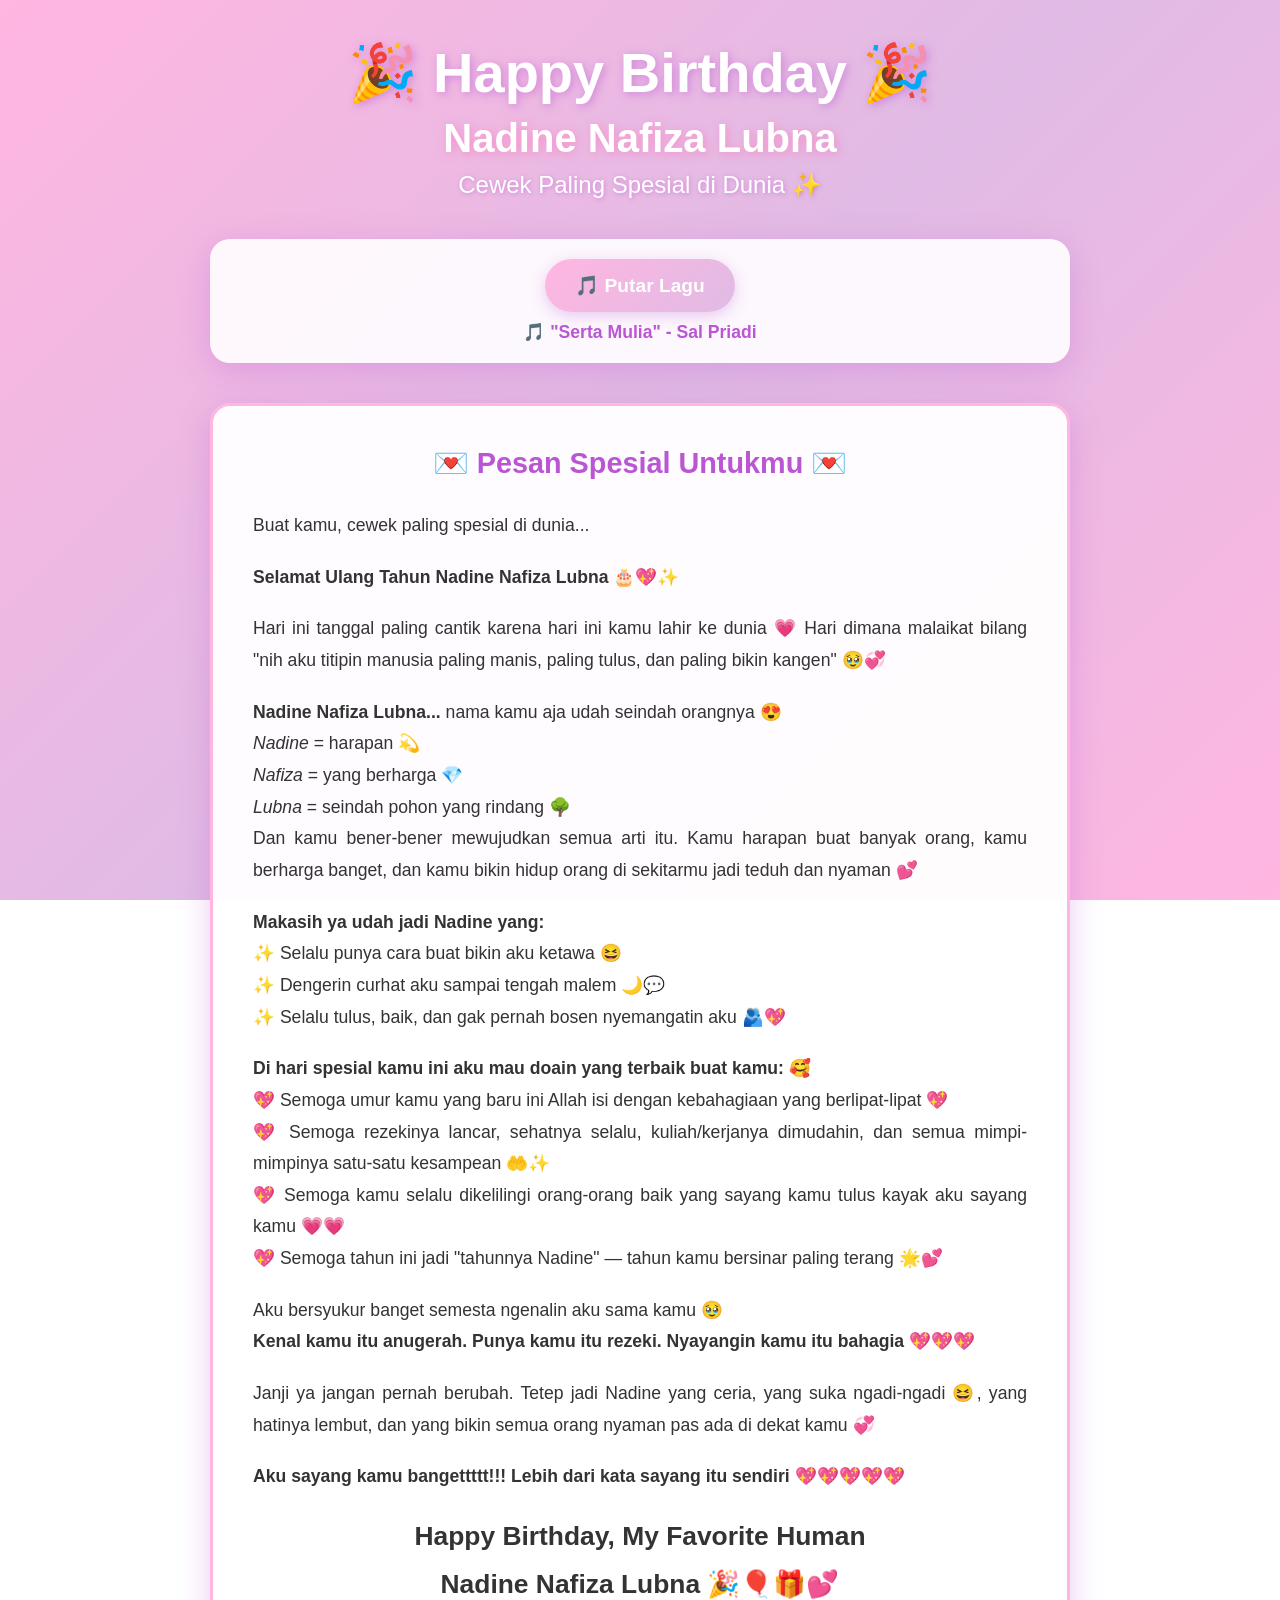
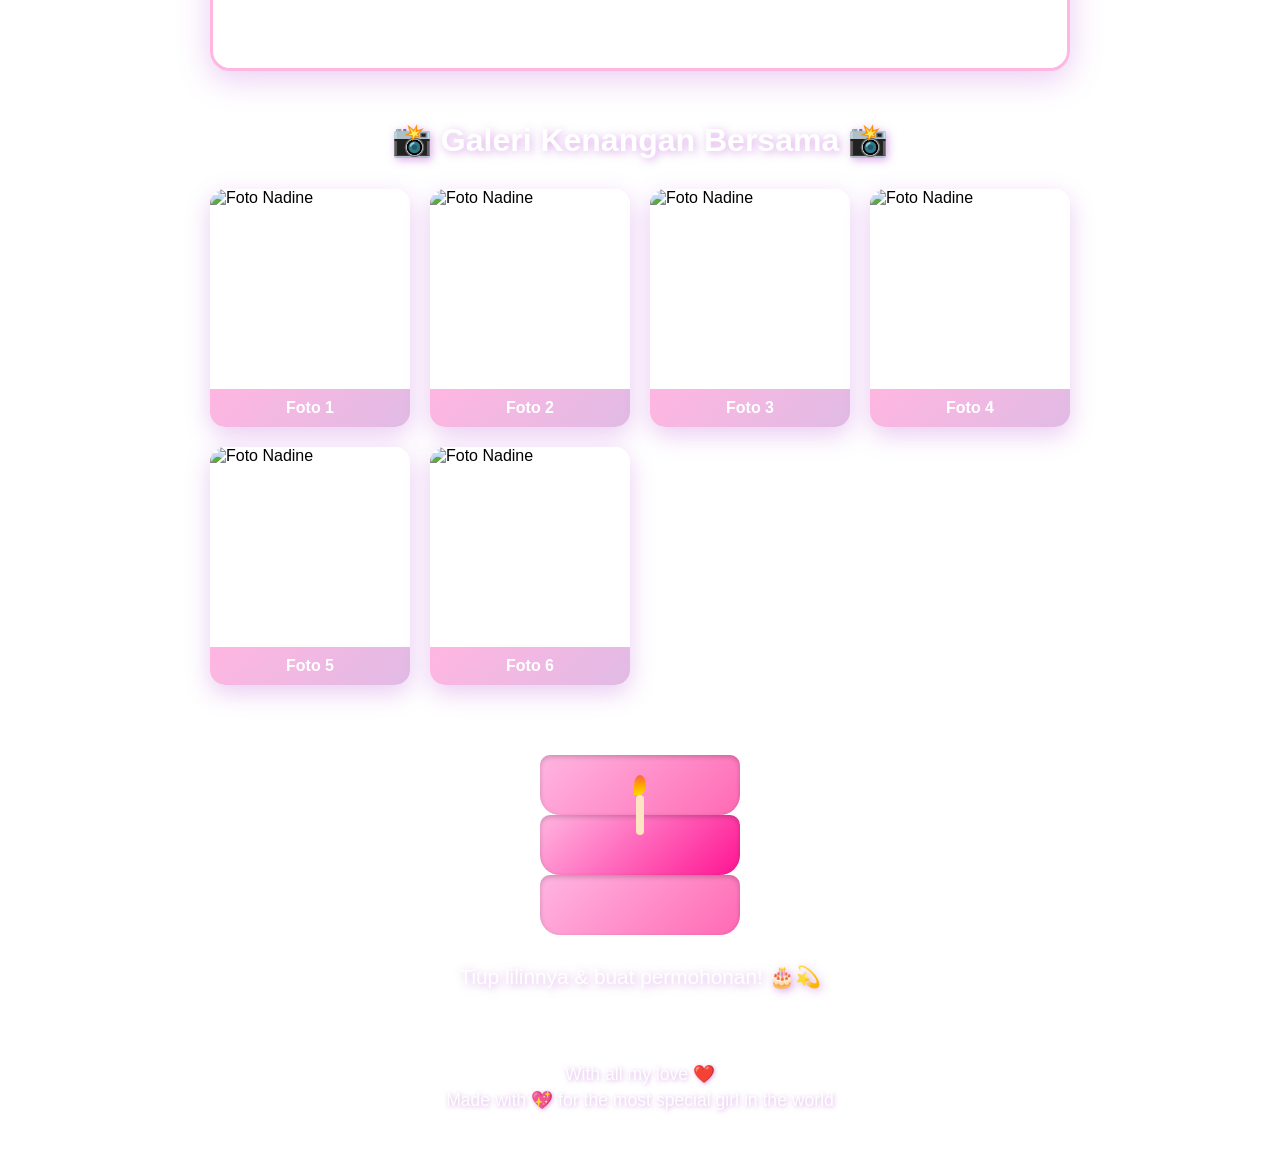
==== index.html @ aa994979 "Upload Nadine Birthday Website" ====
<!DOCTYPE html>
<html lang="id">
<head>
    <meta charset="UTF-8">
    <meta name="viewport" content="width=device-width, initial-scale=1.0">
    <title>Happy Birthday Nadine Nafiza Lubna 🎂💖</title>
    <link rel="stylesheet" href="style.css">
</head>
<body>
    <div class="container">
        <!-- Background Animated Hearts -->
        <div id="hearts-container"></div>

        <!-- Main Content -->
        <div class="content">
            <!-- Header -->
            <header class="header">
                <h1 class="title-main">🎉 Happy Birthday 🎉</h1>
                <h2 class="name-title">Nadine Nafiza Lubna</h2>
                <p class="subtitle">Cewek Paling Spesial di Dunia ✨</p>
            </header>

            <!-- Music Player -->
            <div class="music-player">
                <button id="music-btn" class="music-btn">
                    <span>🎵 Putar Lagu</span>
                </button>
                <audio id="birthday-song" preload="metadata">
                    <source src="https://cdn.pixabay.com/download/audio/2024/01/15/audio_d41d8cd98f00b204e9800998ecf8427e.mp3" type="audio/mpeg">
                    Your browser does not support the audio element.
                </audio>
                <p class="song-title">🎵 "Serta Mulia" - Sal Priadi</p>
            </div>

            <!-- Birthday Message -->
            <section class="message-section">
                <div class="message-box">
                    <div class="message-header">💌 Pesan Spesial Untukmu 💌</div>
                    <div class="message-content">
                        <p>Buat kamu, cewek paling spesial di dunia...</p>
                        <p><strong>Selamat Ulang Tahun Nadine Nafiza Lubna</strong> 🎂💖✨</p>

                        <p>Hari ini tanggal paling cantik karena hari ini kamu lahir ke dunia 💗 Hari dimana malaikat bilang "nih aku titipin manusia paling manis, paling tulus, dan paling bikin kangen" 🥹💞</p>

                        <p><strong>Nadine Nafiza Lubna...</strong> nama kamu aja udah seindah orangnya 😍<br>
                        <em>Nadine</em> = harapan 💫<br>
                        <em>Nafiza</em> = yang berharga 💎<br>
                        <em>Lubna</em> = seindah pohon yang rindang 🌳<br>
                        Dan kamu bener-bener mewujudkan semua arti itu. Kamu harapan buat banyak orang, kamu berharga banget, dan kamu bikin hidup orang di sekitarmu jadi teduh dan nyaman 💕</p>

                        <p><strong>Makasih ya udah jadi Nadine yang:</strong><br>
                        ✨ Selalu punya cara buat bikin aku ketawa 😆<br>
                        ✨ Dengerin curhat aku sampai tengah malem 🌙💬<br>
                        ✨ Selalu tulus, baik, dan gak pernah bosen nyemangatin aku 🫂💖</p>

                        <p><strong>Di hari spesial kamu ini aku mau doain yang terbaik buat kamu:</strong> 🥰<br>
                        💖 Semoga umur kamu yang baru ini Allah isi dengan kebahagiaan yang berlipat-lipat 💖<br>
                        💖 Semoga rezekinya lancar, sehatnya selalu, kuliah/kerjanya dimudahin, dan semua mimpi-mimpinya satu-satu kesampean 🤲✨<br>
                        💖 Semoga kamu selalu dikelilingi orang-orang baik yang sayang kamu tulus kayak aku sayang kamu 💗💗<br>
                        💖 Semoga tahun ini jadi "tahunnya Nadine" — tahun kamu bersinar paling terang 🌟💕</p>

                        <p>Aku bersyukur banget semesta ngenalin aku sama kamu 🥹<br>
                        <strong>Kenal kamu itu anugerah. Punya kamu itu rezeki. Nyayangin kamu itu bahagia 💖💖💖</strong></p>

                        <p>Janji ya jangan pernah berubah. Tetep jadi Nadine yang ceria, yang suka ngadi-ngadi 😆, yang hatinya lembut, dan yang bikin semua orang nyaman pas ada di dekat kamu 💞</p>

                        <p><strong>Aku sayang kamu bangettttt!!! Lebih dari kata sayang itu sendiri</strong> 💖💖💖💖💖</p>

                        <p style="text-align: center; font-size: 1.5em; margin-top: 20px;">
                            <strong>Happy Birthday, My Favorite Human</strong><br>
                            <strong>Nadine Nafiza Lubna</strong> 🎉🎈🎁💕
                        </p>
                    </div>
                </div>
            </section>

            <!-- Photo Gallery -->
            <section class="gallery-section">
                <h3 class="gallery-title">📸 Galeri Kenangan Bersama 📸</h3>
                <div class="gallery-container">
                    <div class="gallery-item">
                        <img src="https://via.placeholder.com/250x250/FFB6E1/FFFFFF?text=Foto+1" alt="Foto Nadine">
                        <div class="gallery-caption">Foto 1</div>
                    </div>
                    <div class="gallery-item">
                        <img src="https://via.placeholder.com/250x250/FFB6E1/FFFFFF?text=Foto+2" alt="Foto Nadine">
                        <div class="gallery-caption">Foto 2</div>
                    </div>
                    <div class="gallery-item">
                        <img src="https://via.placeholder.com/250x250/FFB6E1/FFFFFF?text=Foto+3" alt="Foto Nadine">
                        <div class="gallery-caption">Foto 3</div>
                    </div>
                    <div class="gallery-item">
                        <img src="https://via.placeholder.com/250x250/FFB6E1/FFFFFF?text=Foto+4" alt="Foto Nadine">
                        <div class="gallery-caption">Foto 4</div>
                    </div>
                    <div class="gallery-item">
                        <img src="https://via.placeholder.com/250x250/FFB6E1/FFFFFF?text=Foto+5" alt="Foto Nadine">
                        <div class="gallery-caption">Foto 5</div>
                    </div>
                    <div class="gallery-item">
                        <img src="https://via.placeholder.com/250x250/FFB6E1/FFFFFF?text=Foto+6" alt="Foto Nadine">
                        <div class="gallery-caption">Foto 6</div>
                    </div>
                </div>
            </section>

            <!-- Birthday Cake -->
            <section class="cake-section">
                <div class="birthday-cake">
                    <div class="cake-layer cake-bottom"></div>
                    <div class="cake-layer cake-middle"></div>
                    <div class="cake-layer cake-top"></div>
                    <div class="candle">
                        <div class="flame"></div>
                    </div>
                </div>
                <p class="cake-text">Tiup lilinnya & buat permohonan! 🎂💫</p>
            </section>

            <!-- Footer -->
            <footer class="footer">
                <p>With all my love ❤️</p>
                <p>Made with 💖 for the most special girl in the world</p>
            </footer>
        </div>
    </div>

    <script src="script.js"></script>
</body>
</html>
---- style.css ----
* {
    margin: 0;
    padding: 0;
    box-sizing: border-box;
}

body {
    font-family: 'Segoe UI', Tahoma, Geneva, Verdana, sans-serif;
    background: linear-gradient(135deg, #FFB6E1 0%, #E0BBE4 50%, #FFB6E1 100%);
    background-attachment: fixed;
    min-height: 100vh;
    overflow-x: hidden;
}

.container {
    position: relative;
    width: 100%;
    min-height: 100vh;
}

#hearts-container {
    position: fixed;
    top: 0;
    left: 0;
    width: 100%;
    height: 100%;
    pointer-events: none;
    z-index: 1;
}

.heart {
    position: absolute;
    font-size: 2em;
    opacity: 0.7;
    animation: fall 6s linear forwards;
}

@keyframes fall {
    to {
        transform: translateY(100vh) rotate(360deg);
        opacity: 0;
    }
}

.content {
    position: relative;
    z-index: 2;
    max-width: 900px;
    margin: 0 auto;
    padding: 40px 20px;
}

/* Header */
.header {
    text-align: center;
    margin-bottom: 40px;
    animation: slideDown 0.8s ease-out;
}

@keyframes slideDown {
    from {
        opacity: 0;
        transform: translateY(-30px);
    }
    to {
        opacity: 1;
        transform: translateY(0);
    }
}

.title-main {
    font-size: 3.5em;
    color: #fff;
    text-shadow: 2px 2px 8px rgba(186, 85, 211, 0.5);
    margin-bottom: 10px;
    animation: bounce 2s infinite;
}

@keyframes bounce {
    0%, 100% {
        transform: translateY(0);
    }
    50% {
        transform: translateY(-20px);
    }
}

.name-title {
    font-size: 2.5em;
    color: #fff;
    text-shadow: 2px 2px 8px rgba(255, 105, 180, 0.5);
    margin-bottom: 10px;
}

.subtitle {
    font-size: 1.5em;
    color: #fff;
    text-shadow: 1px 1px 4px rgba(186, 85, 211, 0.5);
}

/* Music Player */
.music-player {
    text-align: center;
    margin: 30px 0;
    padding: 20px;
    background: rgba(255, 255, 255, 0.9);
    border-radius: 20px;
    box-shadow: 0 8px 32px rgba(186, 85, 211, 0.3);
}

.music-btn {
    padding: 15px 30px;
    font-size: 1.2em;
    background: linear-gradient(135deg, #FFB6E1, #E0BBE4);
    color: #fff;
    border: none;
    border-radius: 50px;
    cursor: pointer;
    transition: all 0.3s ease;
    box-shadow: 0 4px 15px rgba(186, 85, 211, 0.3);
    font-weight: bold;
}

.music-btn:hover {
    transform: scale(1.05);
    box-shadow: 0 6px 20px rgba(186, 85, 211, 0.5);
}

.music-btn:active {
    transform: scale(0.98);
}

.song-title {
    margin-top: 10px;
    color: #BA55D3;
    font-weight: bold;
    font-size: 1.1em;
}

/* Message Section */
.message-section {
    margin: 40px 0;
    animation: slideUp 0.8s ease-out 0.2s both;
}

@keyframes slideUp {
    from {
        opacity: 0;
        transform: translateY(30px);
    }
    to {
        opacity: 1;
        transform: translateY(0);
    }
}

.message-box {
    background: rgba(255, 255, 255, 0.95);
    border-radius: 20px;
    padding: 40px;
    box-shadow: 0 8px 32px rgba(186, 85, 211, 0.3);
    border: 3px solid #FFB6E1;
}

.message-header {
    text-align: center;
    font-size: 1.8em;
    color: #BA55D3;
    margin-bottom: 30px;
    font-weight: bold;
}

.message-content {
    color: #333;
    line-height: 1.8;
    font-size: 1.1em;
}

.message-content p {
    margin-bottom: 20px;
    text-align: justify;
}

/* Gallery Section */
.gallery-section {
    margin: 50px 0;
}

.gallery-title {
    text-align: center;
    font-size: 2em;
    color: #fff;
    text-shadow: 2px 2px 8px rgba(186, 85, 211, 0.5);
    margin-bottom: 30px;
}

.gallery-container {
    display: grid;
    grid-template-columns: repeat(auto-fit, minmax(200px, 1fr));
    gap: 20px;
    margin-bottom: 50px;
}

.gallery-item {
    position: relative;
    border-radius: 15px;
    overflow: hidden;
    box-shadow: 0 8px 25px rgba(186, 85, 211, 0.3);
    transition: all 0.3s ease;
    cursor: pointer;
    background: rgba(255, 255, 255, 0.9);
}

.gallery-item:hover {
    transform: translateY(-10px);
    box-shadow: 0 12px 35px rgba(186, 85, 211, 0.5);
}

.gallery-item img {
    width: 100%;
    height: 200px;
    object-fit: cover;
    display: block;
}

.gallery-caption {
    text-align: center;
    padding: 10px;
    background: linear-gradient(135deg, #FFB6E1, #E0BBE4);
    color: #fff;
    font-weight: bold;
}

/* Cake Section */
.cake-section {
    text-align: center;
    margin: 50px 0;
}

.cake-text {
    font-size: 1.3em;
    color: #fff;
    text-shadow: 2px 2px 8px rgba(186, 85, 211, 0.5);
    margin-top: 20px;
}

.birthday-cake {
    position: relative;
    width: 200px;
    height: 200px;
    margin: 0 auto 30px;
}

.cake-layer {
    position: absolute;
    width: 100%;
    border-radius: 10px 10px 20px 20px;
}

.cake-bottom {
    height: 60px;
    background: linear-gradient(135deg, #FFB6E1, #FF69B4);
    bottom: 0;
    box-shadow: inset 0 2px 5px rgba(0, 0, 0, 0.2);
}

.cake-middle {
    height: 60px;
    background: linear-gradient(135deg, #FFB6E1, #FF1493);
    bottom: 60px;
    box-shadow: inset 0 2px 5px rgba(0, 0, 0, 0.2);
}

.cake-top {
    height: 60px;
    background: linear-gradient(135deg, #FFB6E1, #FF69B4);
    bottom: 120px;
    box-shadow: inset 0 2px 5px rgba(0, 0, 0, 0.2);
}

.candle {
    position: absolute;
    width: 8px;
    height: 40px;
    background: #FFE4C4;
    left: 50%;
    top: 60px;
    transform: translateX(-50%);
    border-radius: 4px;
}

.flame {
    position: absolute;
    width: 12px;
    height: 20px;
    background: linear-gradient(to top, #FFD700, #FFA500, #FF6347);
    left: 50%;
    top: -20px;
    transform: translateX(-50%);
    border-radius: 50% 50% 50% 0;
    animation: flicker 0.5s infinite;
}

@keyframes flicker {
    0%, 100% {
        transform: translateX(-50%) scaleY(1);
    }
    50% {
        transform: translateX(-50%) scaleY(1.1);
        opacity: 0.8;
    }
}

/* Footer */
.footer {
    text-align: center;
    margin-top: 50px;
    padding: 20px;
    color: #fff;
    text-shadow: 1px 1px 4px rgba(186, 85, 211, 0.5);
}

.footer p {
    margin: 5px 0;
    font-size: 1.1em;
}

/* Responsive */
@media (max-width: 768px) {
    .title-main {
        font-size: 2.5em;
    }

    .name-title {
        font-size: 1.8em;
    }

    .message-box {
        padding: 25px;
    }

    .message-content {
        font-size: 1em;
    }

    .gallery-container {
        grid-template-columns: repeat(auto-fit, minmax(150px, 1fr));
        gap: 15px;
    }
}
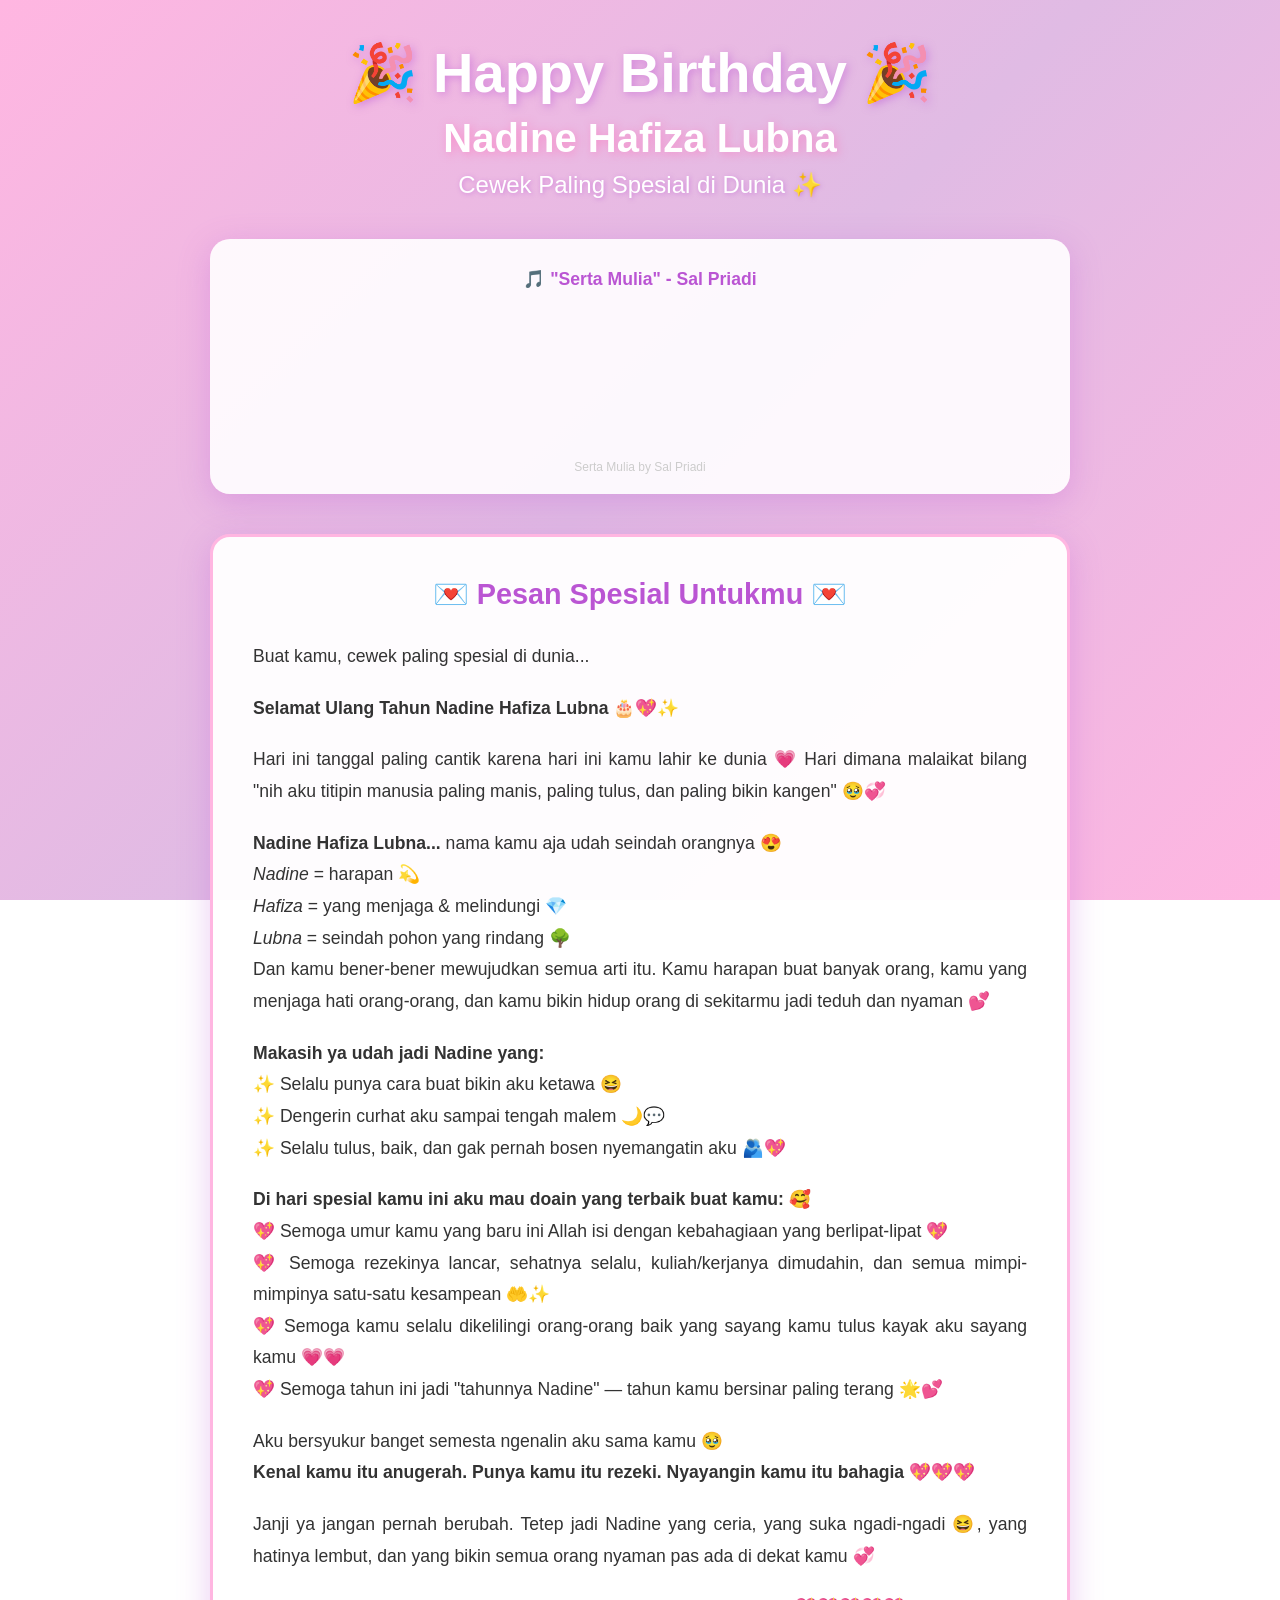
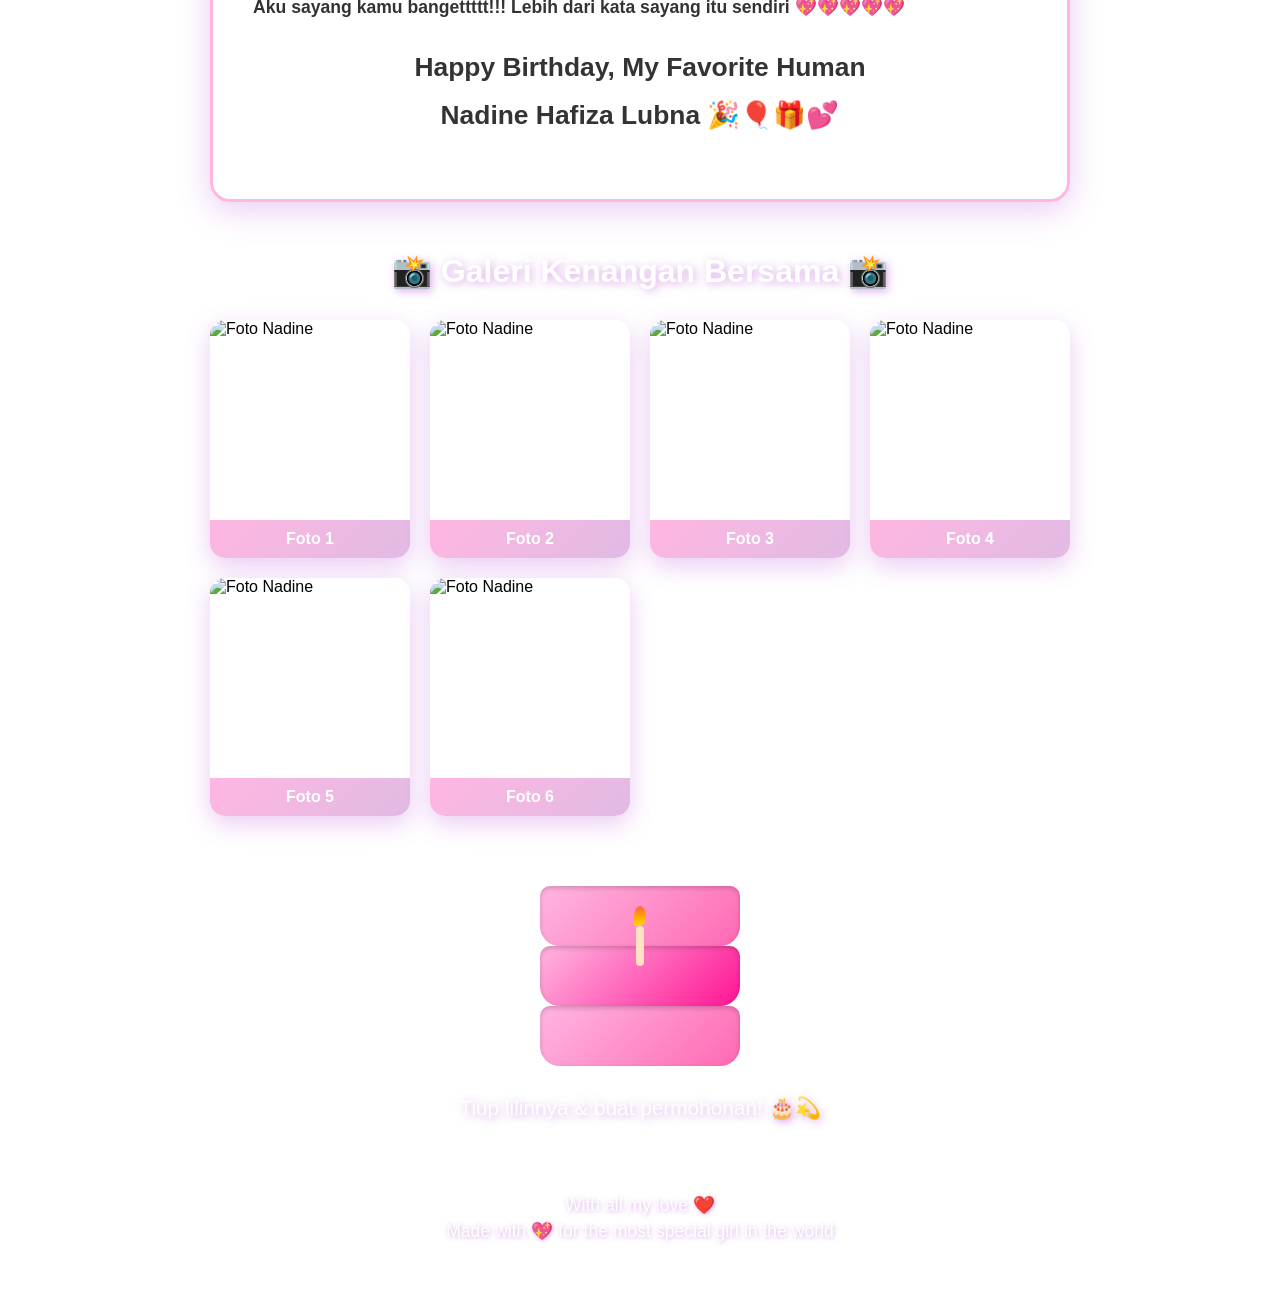
==== commit eed0f02f: "Fix name: Nadine Hafiza Lubna (not Nafiza) + add Serta Mulia music" ====
--- a/index.html
+++ b/index.html
@@ -3,7 +3,7 @@
 <head>
     <meta charset="UTF-8">
     <meta name="viewport" content="width=device-width, initial-scale=1.0">
-    <title>Happy Birthday Nadine Nafiza Lubna 🎂💖</title>
+    <title>Happy Birthday Nadine Hafiza Lubna 🎂💖</title>
     <link rel="stylesheet" href="style.css">
 </head>
 <body>
@@ -16,20 +16,19 @@
             <!-- Header -->
             <header class="header">
                 <h1 class="title-main">🎉 Happy Birthday 🎉</h1>
-                <h2 class="name-title">Nadine Nafiza Lubna</h2>
+                <h2 class="name-title">Nadine Hafiza Lubna</h2>
                 <p class="subtitle">Cewek Paling Spesial di Dunia ✨</p>
             </header>
 
             <!-- Music Player -->
             <div class="music-player">
-                <button id="music-btn" class="music-btn">
-                    <span>🎵 Putar Lagu</span>
-                </button>
-                <audio id="birthday-song" preload="metadata">
-                    <source src="https://cdn.pixabay.com/download/audio/2024/01/15/audio_d41d8cd98f00b204e9800998ecf8427e.mp3" type="audio/mpeg">
-                    Your browser does not support the audio element.
-                </audio>
                 <p class="song-title">🎵 "Serta Mulia" - Sal Priadi</p>
+                <iframe width="100%" height="166" scrolling="no" frameborder="no" allow="autoplay" 
+                    src="https://w.soundcloud.com/player/?url=https%3A//api.soundcloud.com/tracks/1029486852&color=%23ff5500&auto_play=false&hide_related=false&show_comments=true&show_user=true&show_reposts=false&show_teaser=true">
+                </iframe>
+                <div style="font-size: 12px; color: #cccccc; line-break: anywhere; word-wrap: break-word; overflow: hidden;">
+                    <a href="https://soundcloud.com/salpriadi-music/serta-mulia" title="Serta Mulia by Sal Priadi" target="_blank" style="color: #cccccc; text-decoration: none;">Serta Mulia by Sal Priadi</a>
+                </div>
             </div>
 
             <!-- Birthday Message -->
@@ -38,15 +37,15 @@
                     <div class="message-header">💌 Pesan Spesial Untukmu 💌</div>
                     <div class="message-content">
                         <p>Buat kamu, cewek paling spesial di dunia...</p>
-                        <p><strong>Selamat Ulang Tahun Nadine Nafiza Lubna</strong> 🎂💖✨</p>
+                        <p><strong>Selamat Ulang Tahun Nadine Hafiza Lubna</strong> 🎂💖✨</p>
 
                         <p>Hari ini tanggal paling cantik karena hari ini kamu lahir ke dunia 💗 Hari dimana malaikat bilang "nih aku titipin manusia paling manis, paling tulus, dan paling bikin kangen" 🥹💞</p>
 
-                        <p><strong>Nadine Nafiza Lubna...</strong> nama kamu aja udah seindah orangnya 😍<br>
+                        <p><strong>Nadine Hafiza Lubna...</strong> nama kamu aja udah seindah orangnya 😍<br>
                         <em>Nadine</em> = harapan 💫<br>
-                        <em>Nafiza</em> = yang berharga 💎<br>
+                        <em>Hafiza</em> = yang menjaga & melindungi 💎<br>
                         <em>Lubna</em> = seindah pohon yang rindang 🌳<br>
-                        Dan kamu bener-bener mewujudkan semua arti itu. Kamu harapan buat banyak orang, kamu berharga banget, dan kamu bikin hidup orang di sekitarmu jadi teduh dan nyaman 💕</p>
+                        Dan kamu bener-bener mewujudkan semua arti itu. Kamu harapan buat banyak orang, kamu yang menjaga hati orang-orang, dan kamu bikin hidup orang di sekitarmu jadi teduh dan nyaman 💕</p>
 
                         <p><strong>Makasih ya udah jadi Nadine yang:</strong><br>
                         ✨ Selalu punya cara buat bikin aku ketawa 😆<br>
@@ -68,7 +67,7 @@
 
                         <p style="text-align: center; font-size: 1.5em; margin-top: 20px;">
                             <strong>Happy Birthday, My Favorite Human</strong><br>
-                            <strong>Nadine Nafiza Lubna</strong> 🎉🎈🎁💕
+                            <strong>Nadine Hafiza Lubna</strong> 🎉🎈🎁💕
                         </p>
                     </div>
                 </div>
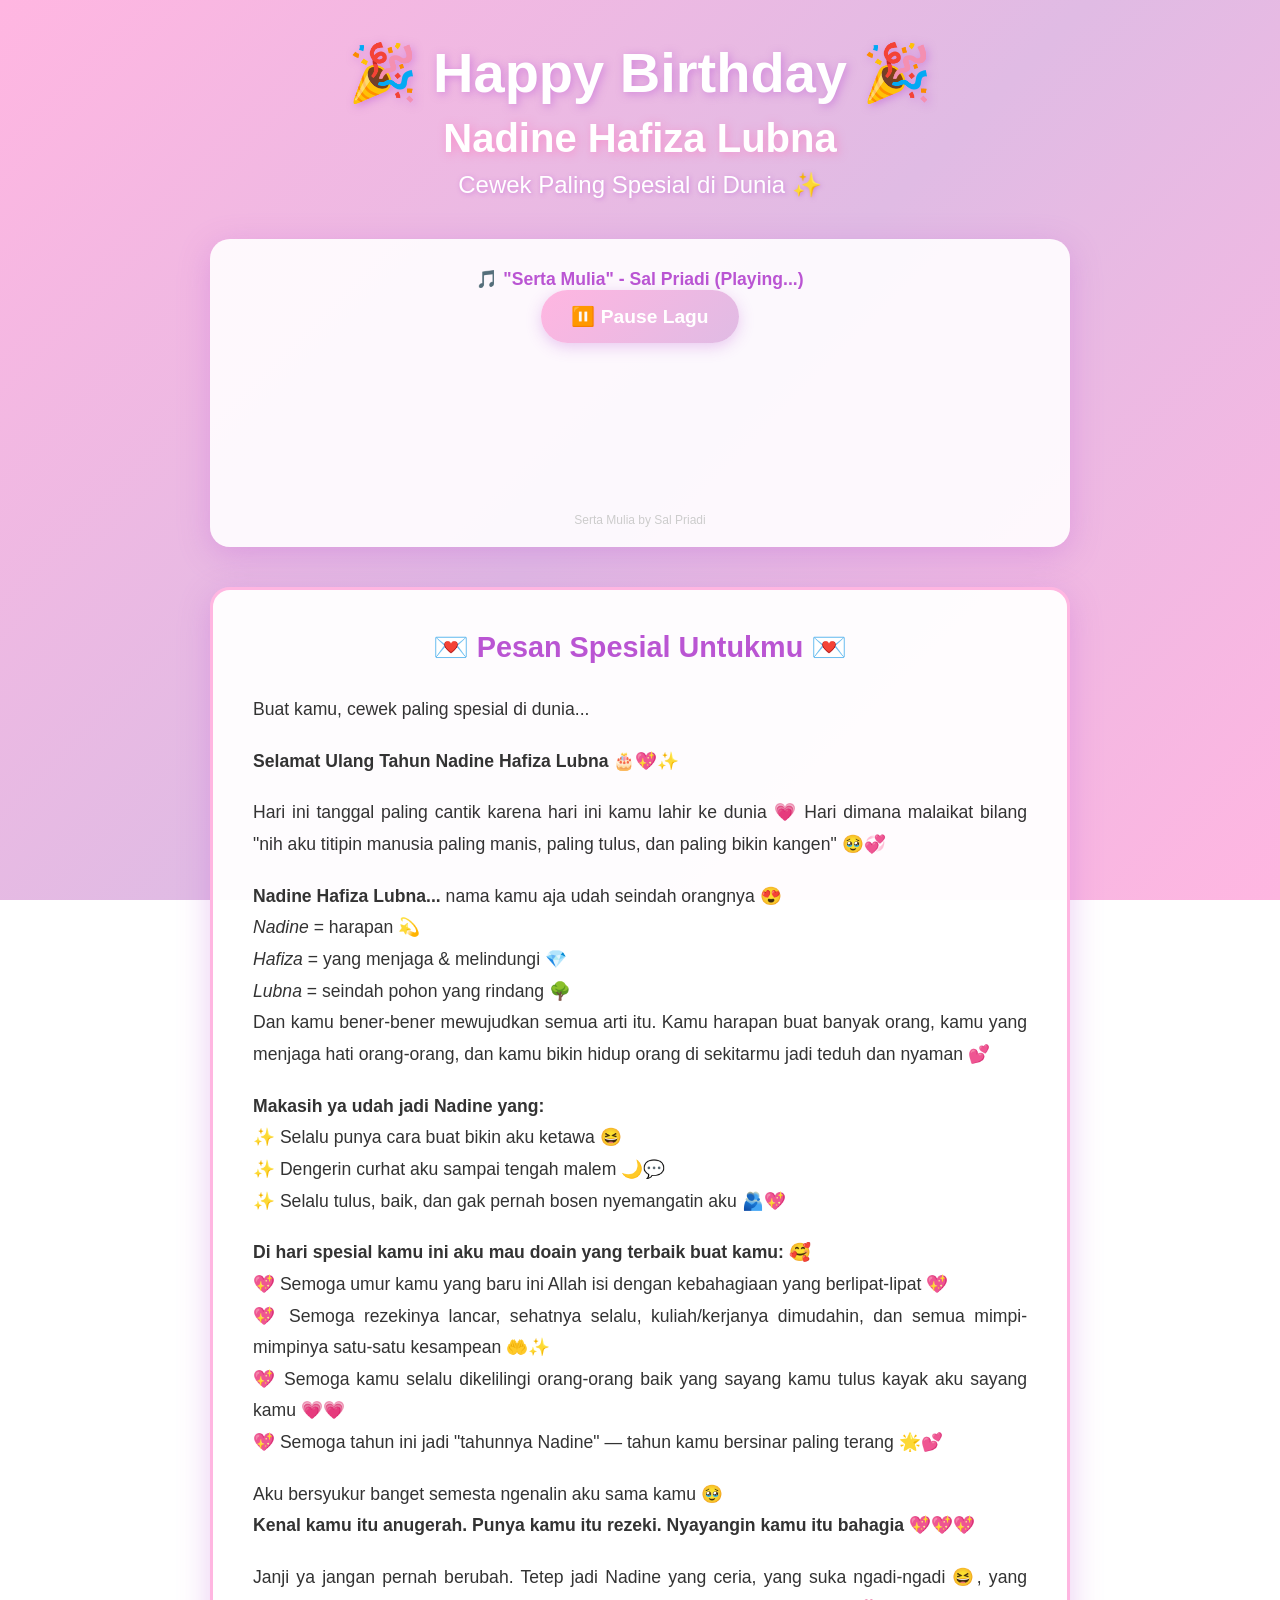
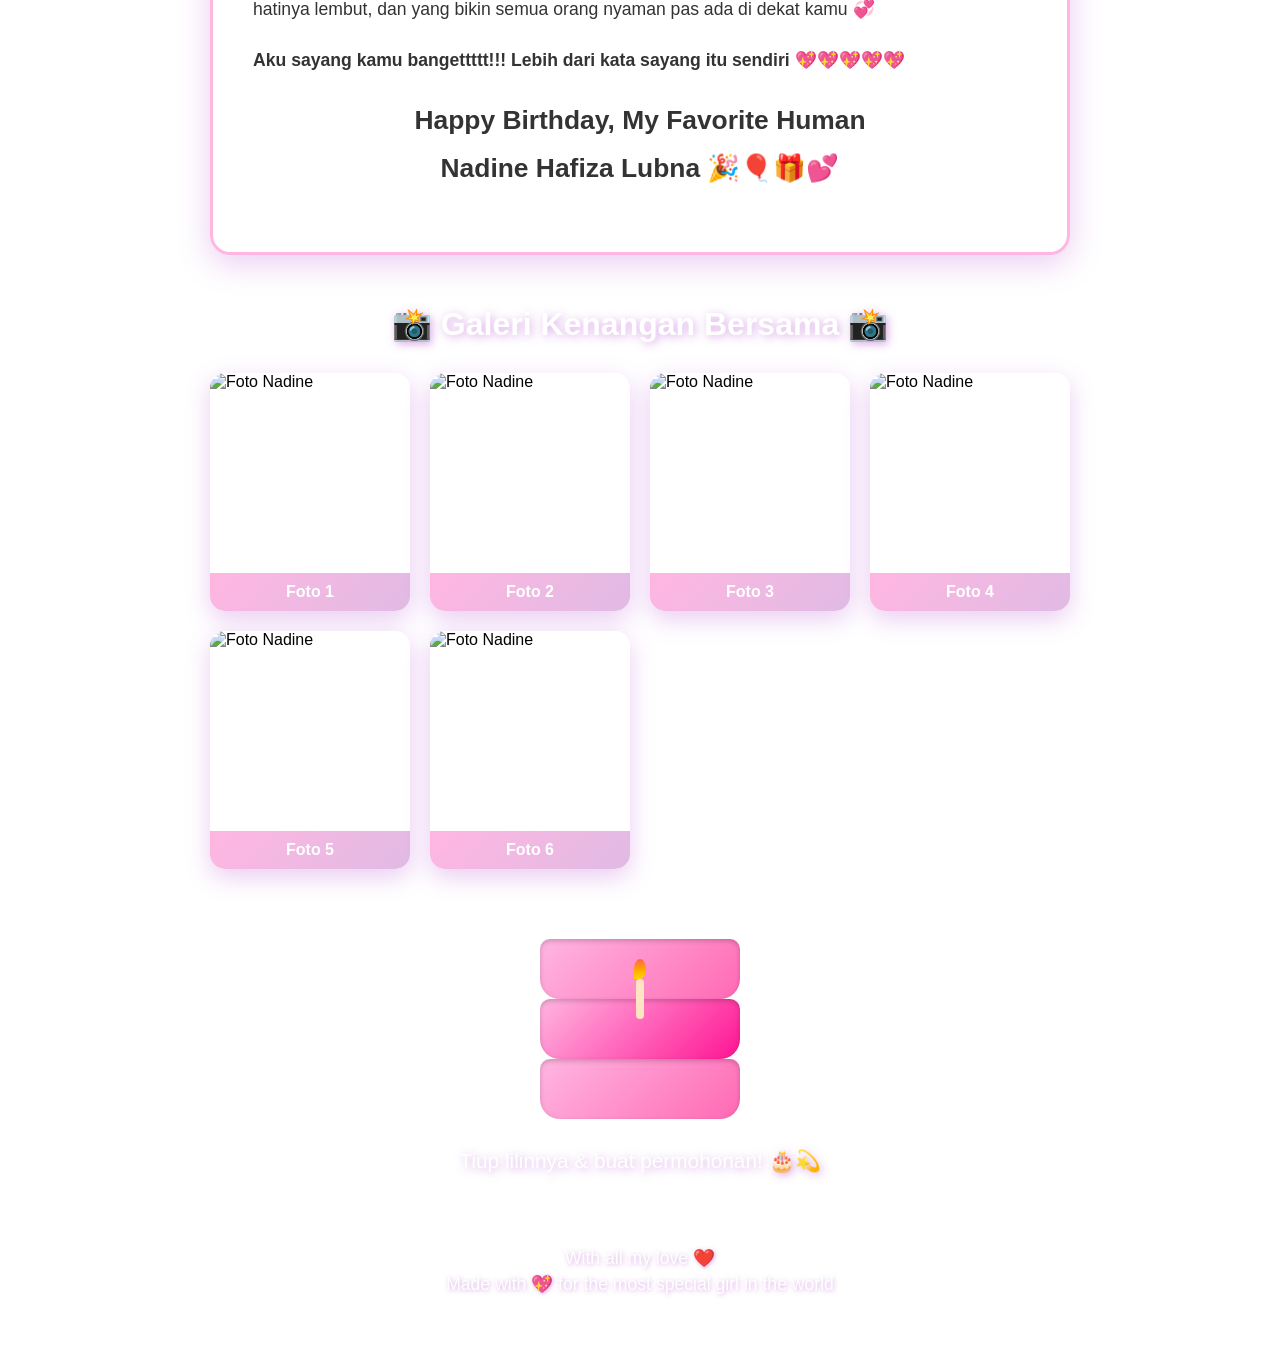
==== commit 1b145981: "Enable autoplay for Serta Mulia music" ====
--- a/index.html
+++ b/index.html
@@ -22,9 +22,12 @@
 
             <!-- Music Player -->
             <div class="music-player">
-                <p class="song-title">🎵 "Serta Mulia" - Sal Priadi</p>
-                <iframe width="100%" height="166" scrolling="no" frameborder="no" allow="autoplay" 
-                    src="https://w.soundcloud.com/player/?url=https%3A//api.soundcloud.com/tracks/1029486852&color=%23ff5500&auto_play=false&hide_related=false&show_comments=true&show_user=true&show_reposts=false&show_teaser=true">
+                <p class="song-title">🎵 "Serta Mulia" - Sal Priadi (Playing...)</p>
+                <button id="music-btn" class="music-btn">
+                    <span>⏸️ Pause Lagu</span>
+                </button>
+                <iframe id="soundcloud-player" width="100%" height="166" scrolling="no" frameborder="no" allow="autoplay" 
+                    src="https://w.soundcloud.com/player/?url=https%3A//api.soundcloud.com/tracks/1029486852&color=%23ff5500&auto_play=true&hide_related=false&show_comments=false&show_user=true&show_reposts=false&show_teaser=false">
                 </iframe>
                 <div style="font-size: 12px; color: #cccccc; line-break: anywhere; word-wrap: break-word; overflow: hidden;">
                     <a href="https://soundcloud.com/salpriadi-music/serta-mulia" title="Serta Mulia by Sal Priadi" target="_blank" style="color: #cccccc; text-decoration: none;">Serta Mulia by Sal Priadi</a>
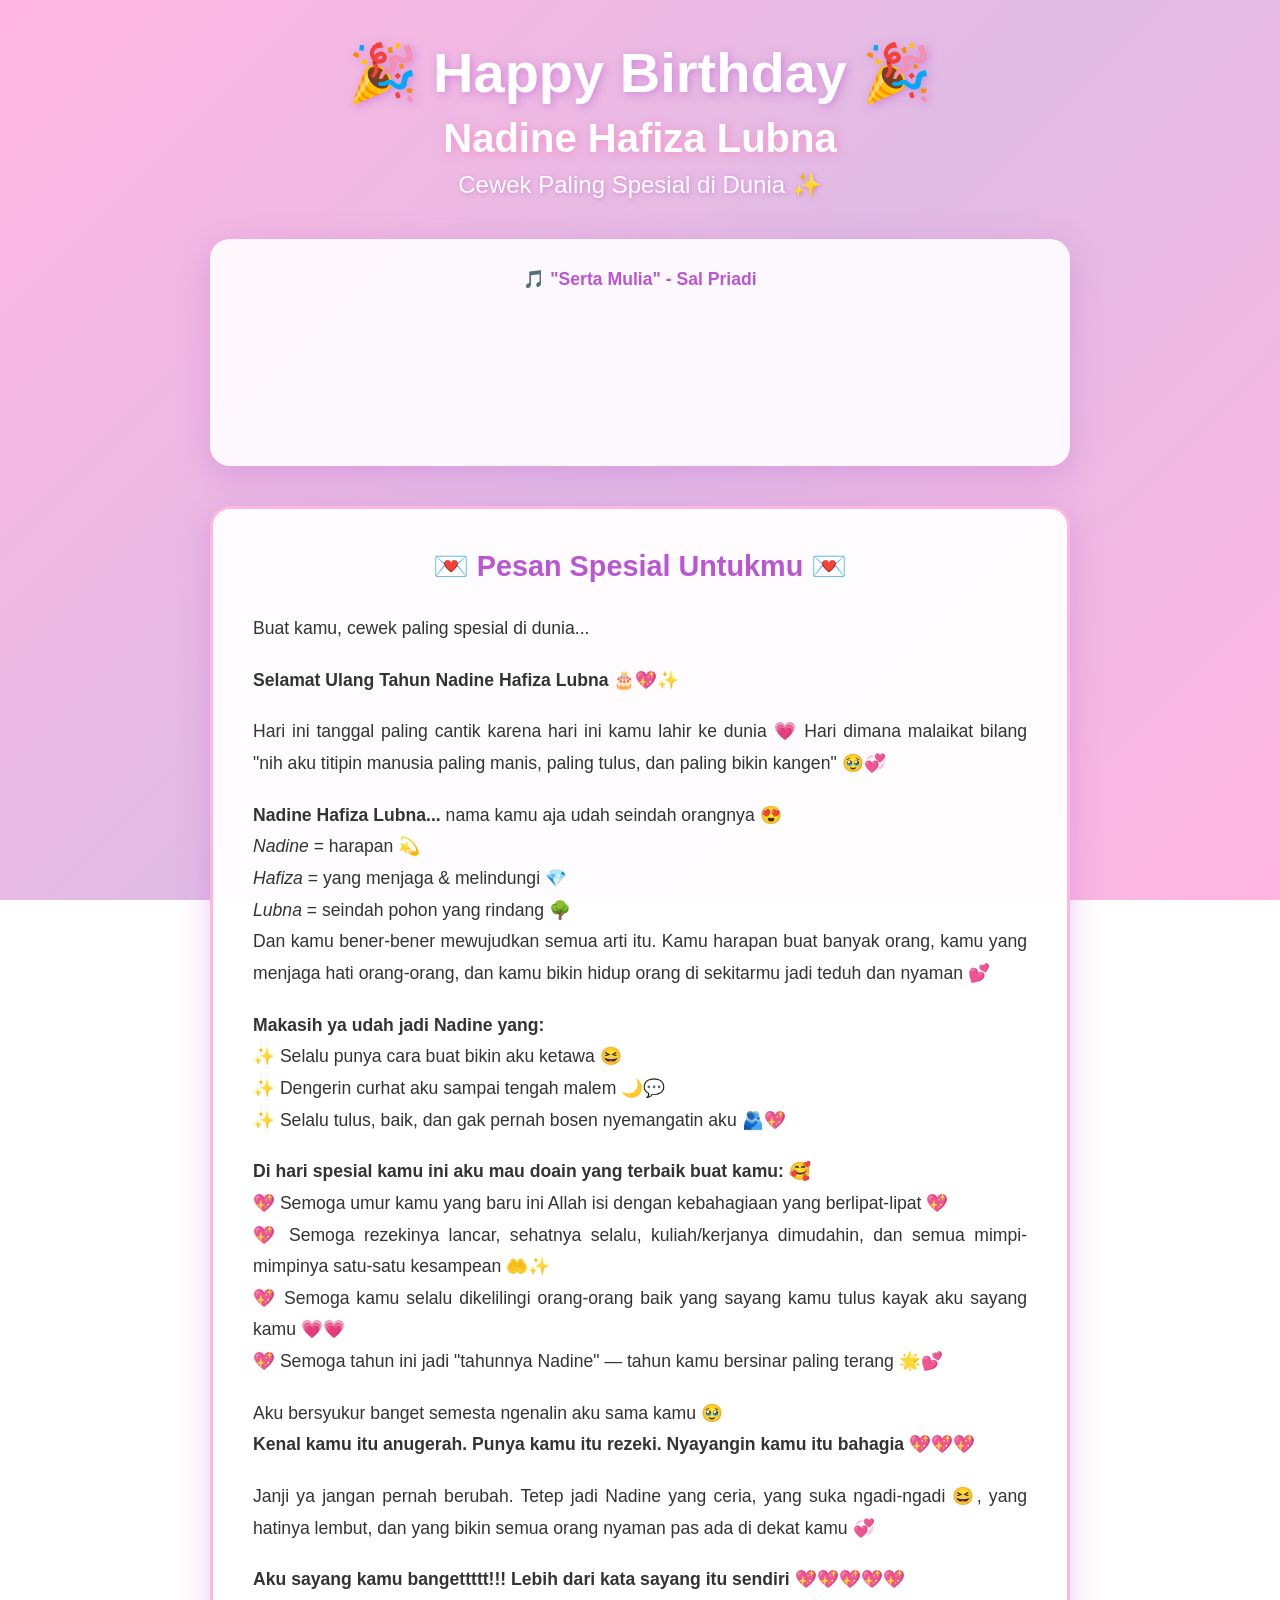
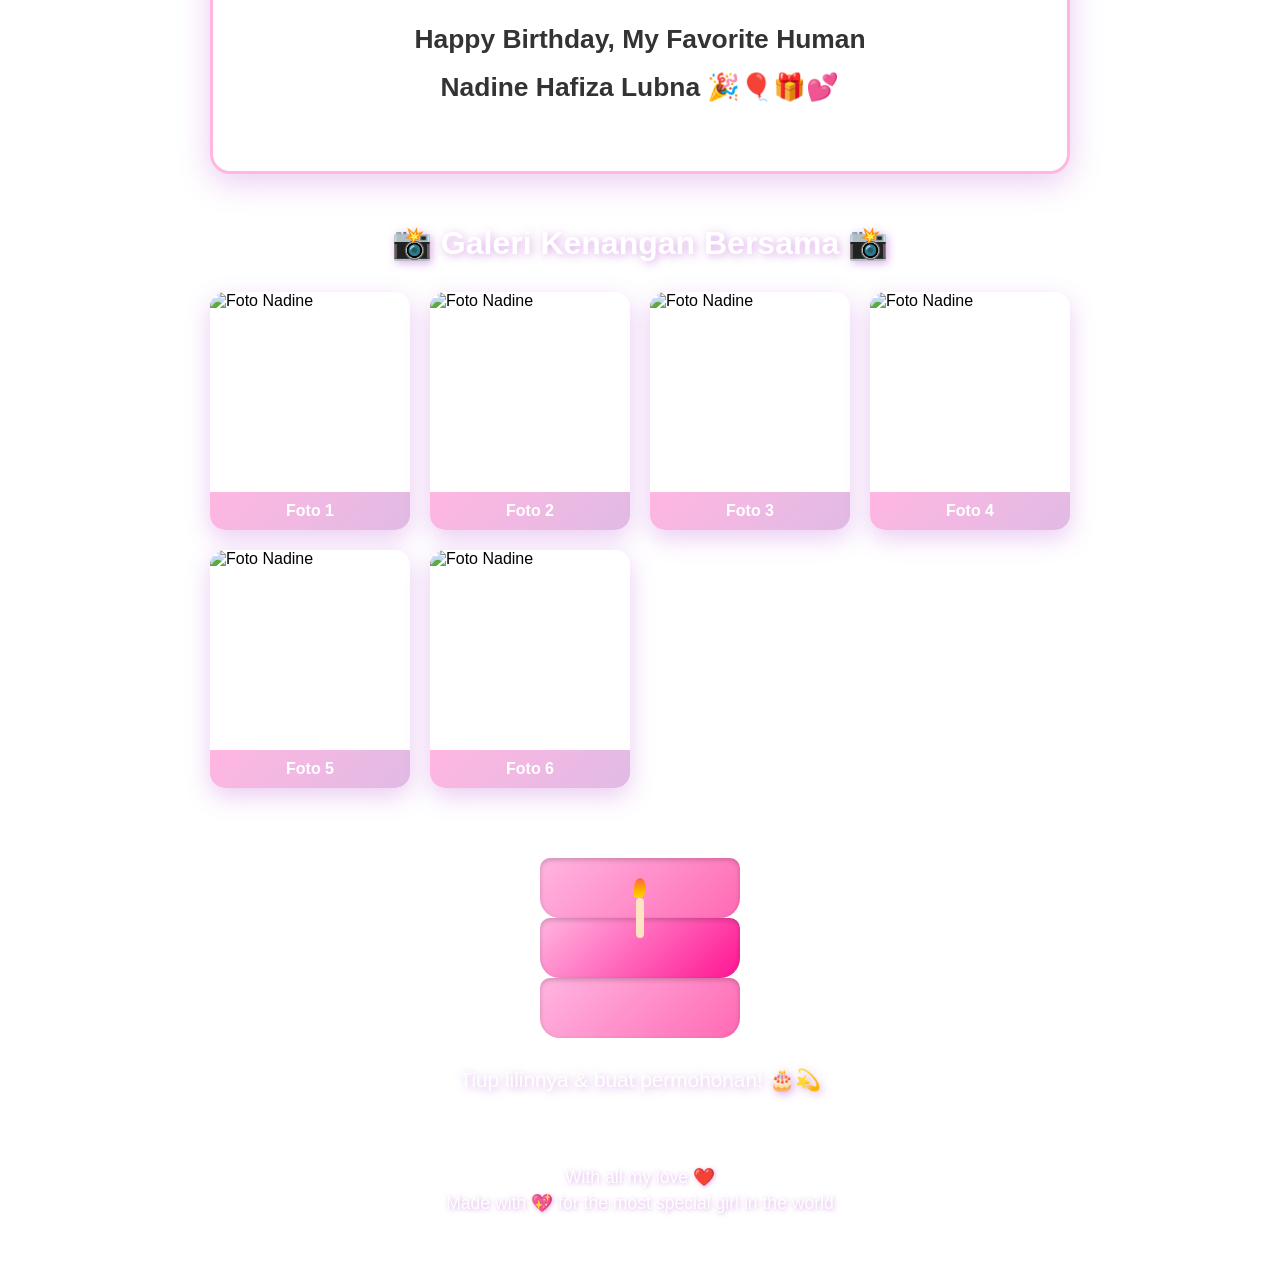
==== commit bb40d2cf: "Replace with Spotify embed for Serta Mulia" ====
--- a/index.html
+++ b/index.html
@@ -22,16 +22,8 @@
 
             <!-- Music Player -->
             <div class="music-player">
-                <p class="song-title">🎵 "Serta Mulia" - Sal Priadi (Playing...)</p>
-                <button id="music-btn" class="music-btn">
-                    <span>⏸️ Pause Lagu</span>
-                </button>
-                <iframe id="soundcloud-player" width="100%" height="166" scrolling="no" frameborder="no" allow="autoplay" 
-                    src="https://w.soundcloud.com/player/?url=https%3A//api.soundcloud.com/tracks/1029486852&color=%23ff5500&auto_play=true&hide_related=false&show_comments=false&show_user=true&show_reposts=false&show_teaser=false">
-                </iframe>
-                <div style="font-size: 12px; color: #cccccc; line-break: anywhere; word-wrap: break-word; overflow: hidden;">
-                    <a href="https://soundcloud.com/salpriadi-music/serta-mulia" title="Serta Mulia by Sal Priadi" target="_blank" style="color: #cccccc; text-decoration: none;">Serta Mulia by Sal Priadi</a>
-                </div>
+                <p class="song-title">🎵 "Serta Mulia" - Sal Priadi</p>
+                <iframe style="border-radius:12px" src="https://open.spotify.com/embed/track/1fDFHXcykq4iw8Gg7s5hG9?utm_source=generator" width="100%" height="152" frameBorder="0" allowfullscreen="" allow="autoplay; clipboard-write; encrypted-media; fullscreen; picture-in-picture" loading="lazy"></iframe>
             </div>
 
             <!-- Birthday Message -->
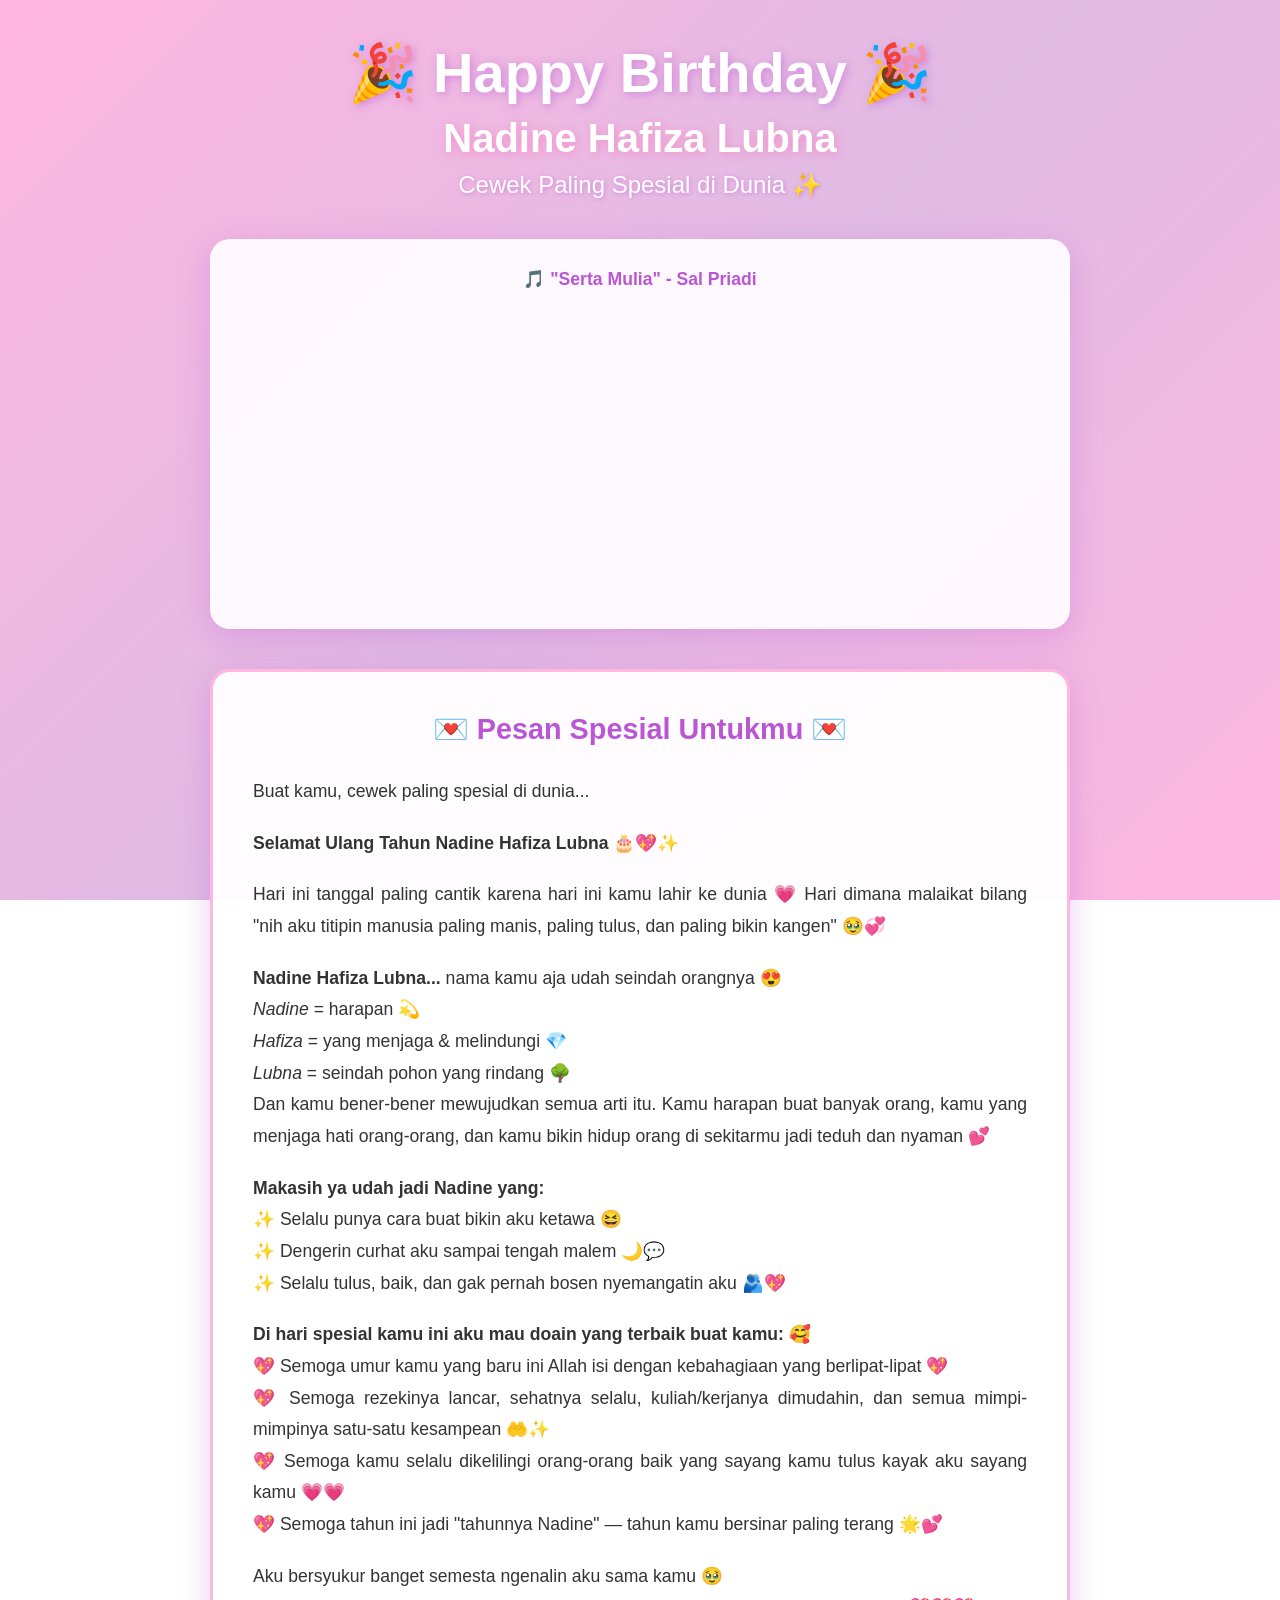
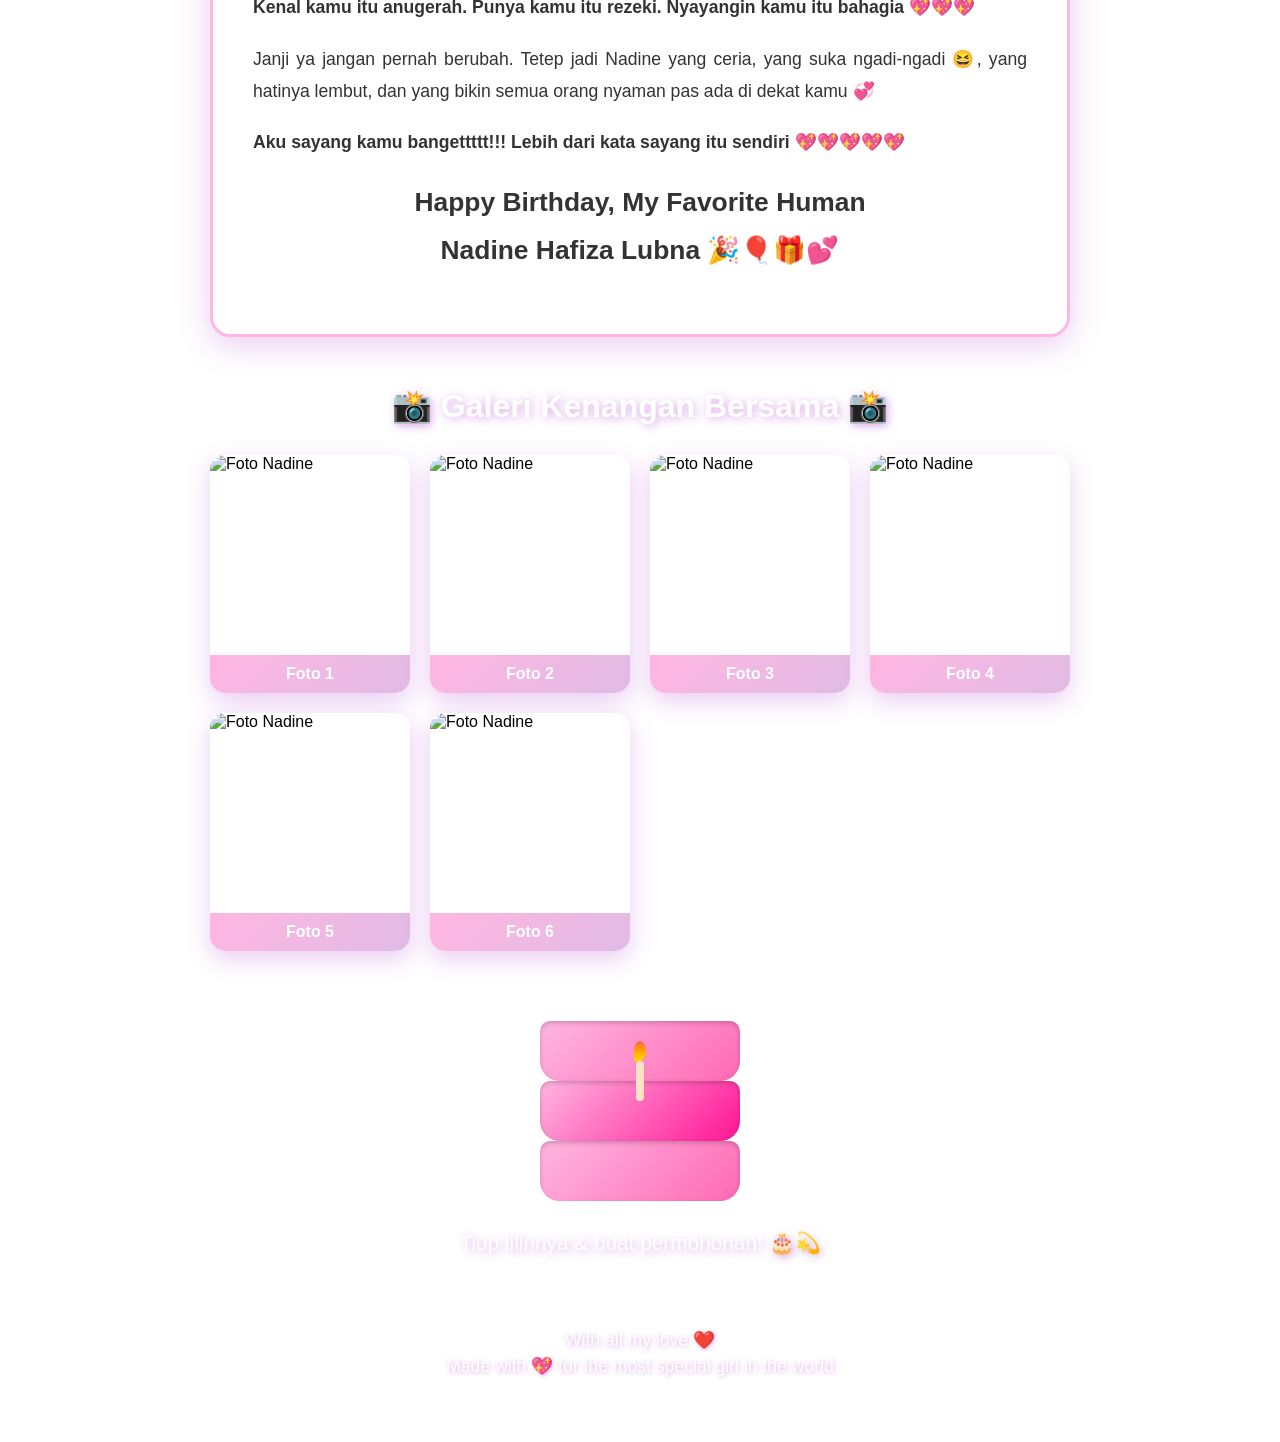
==== commit aad4205b: "Replace with YouTube embed for Serta Mulia with autoplay" ====
--- a/index.html
+++ b/index.html
@@ -23,7 +23,7 @@
             <!-- Music Player -->
             <div class="music-player">
                 <p class="song-title">🎵 "Serta Mulia" - Sal Priadi</p>
-                <iframe style="border-radius:12px" src="https://open.spotify.com/embed/track/1fDFHXcykq4iw8Gg7s5hG9?utm_source=generator" width="100%" height="152" frameBorder="0" allowfullscreen="" allow="autoplay; clipboard-write; encrypted-media; fullscreen; picture-in-picture" loading="lazy"></iframe>
+                <iframe width="100%" height="315" src="https://www.youtube.com/embed/DxO4xMVHbSc?autoplay=1&controls=1" title="Serta Mulia - Sal Priadi" frameborder="0" allow="accelerometer; autoplay; clipboard-write; encrypted-media; gyroscope; picture-in-picture; web-share" referrerpolicy="strict-origin-when-cross-origin" allowfullscreen></iframe>
             </div>
 
             <!-- Birthday Message -->
